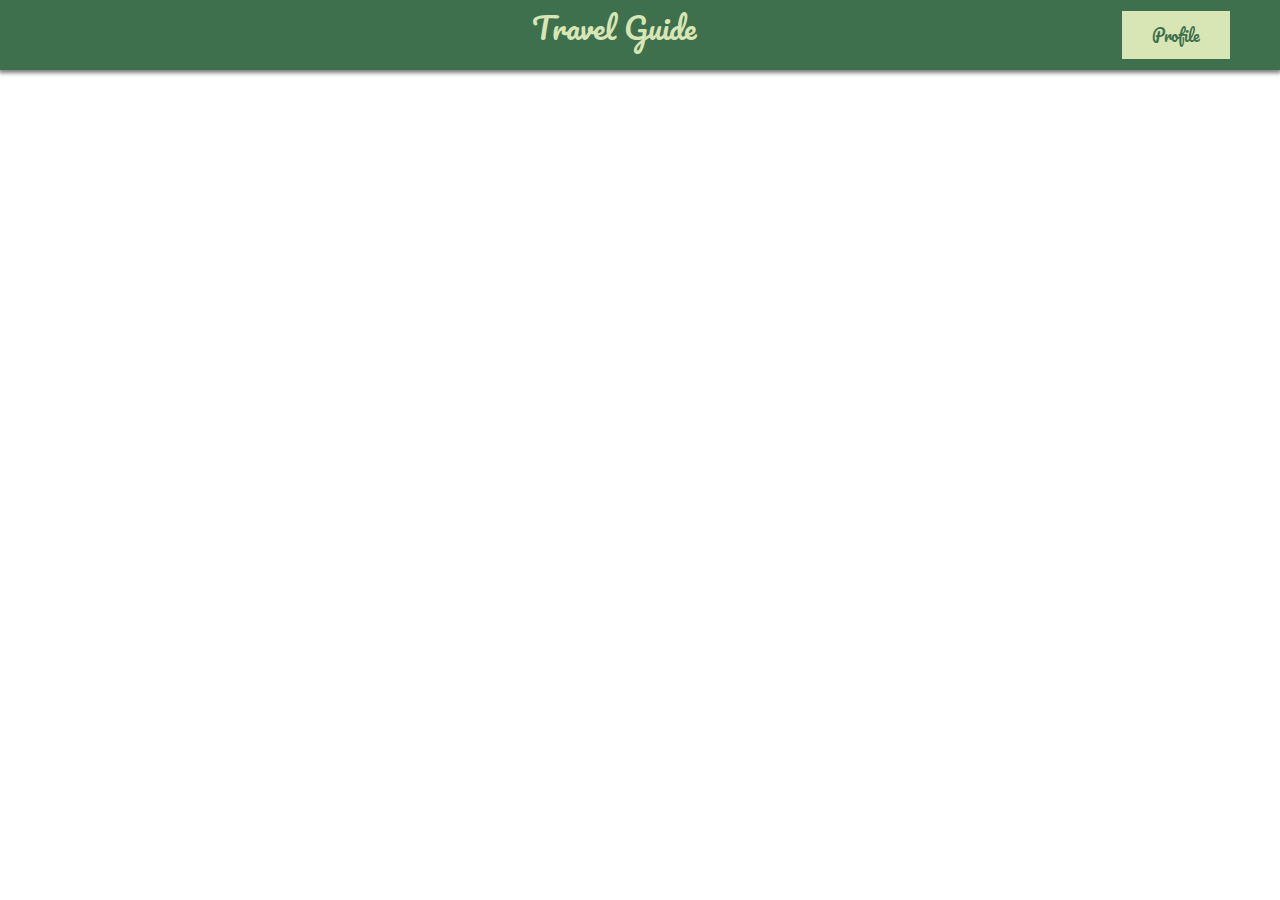
==== Travel-Destination-Guide/index.html @ 41ec533e "Button styled" ====
<!DOCTYPE html>
<html lang="en">
<head>
    <meta charset="UTF-8">
    <meta name="viewport" content="width=device-width, initial-scale=1.0">
    <title>Travel Guide</title>
    <link rel="stylesheet" href="./Styles/index.css" />
    <link rel="stylesheet" href="./Styles/buttons.css" />
    <link rel="preconnect" href="https://fonts.googleapis.com">
    <link rel="preconnect" href="https://fonts.gstatic.com" crossorigin>
    <link href="https://fonts.googleapis.com/css2?family=Pacifico&display=swap" rel="stylesheet">
        
</head>

<body>
    <header class="header">
        <div class="container">
            <p class="title"> Travel Guide </p>
            <button type="button" class="button">Profile</button>
        </div>
    </header>
    
</body>
</html>
---- Travel-Destination-Guide/Styles/index.css ----
/* CSS reset */
*{
    padding: 0px;
    margin: 0px;
    box-sizing: border-box;
}

.header{
    width: 100%;
    height: 70px;
    background-color: #3F704D;
    box-shadow: 0px 2px 4px 1px #7d7d7d;
    display: flex;
    justify-content: end;
    align-items: center;
}

.container{
    width: 60%;
    display: flex;
    justify-content: space-between;
    padding: 20px;
}
.title{
    font-size: 30px;
    font-family: "Pacifico", cursive;
    color: #d8e5b5;
}
---- Travel-Destination-Guide/Styles/buttons.css ----
.button {
    border: none;
    background-color: #d8e5b5;
    color:#3F704D;
    padding: 10px 30px;
    margin: 10px 30px;
    cursor: pointer;
    text-align: center;
    font-size: 16px;
    font-family: "Pacifico", cursive;
  }
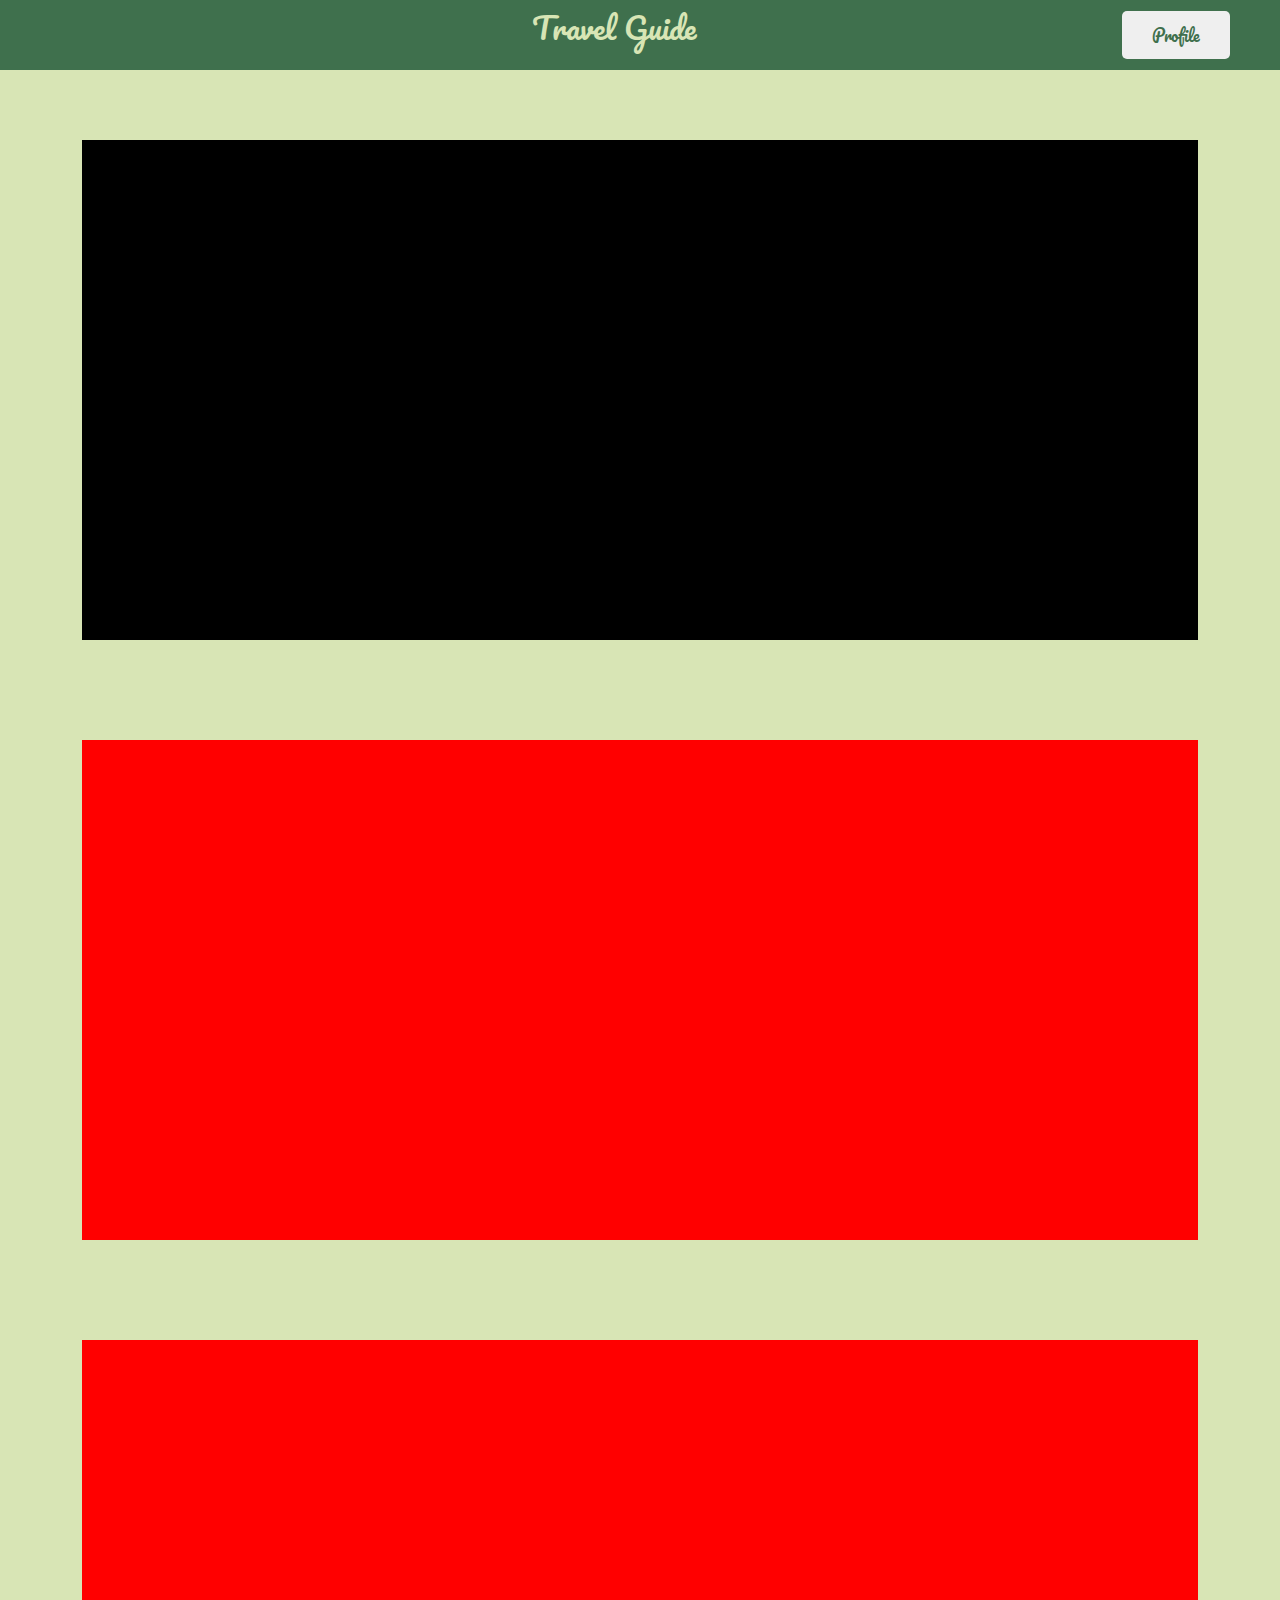
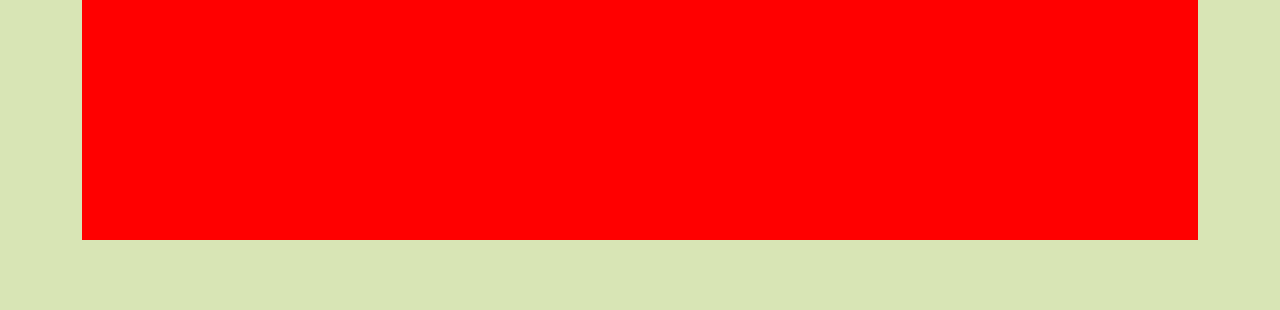
==== commit 9a1c3bc8: "Homepage strctured" ====
--- a/Travel-Destination-Guide/index.html
+++ b/Travel-Destination-Guide/index.html
@@ -16,9 +16,20 @@
     <header class="header">
         <div class="container">
             <p class="title"> Travel Guide </p>
+            <a href="./Pages/profile.html">
             <button type="button" class="button">Profile</button>
+            </a>    
         </div>
     </header>
+
+    <main>
+      <section class="page">
+        <div class="landing-page"></div>
+        
+        <div class="destinations"></div>
+        <div class="destinations"></div>
+      </section>  
+    </main>
     
 </body>
 </html>--- a/Travel-Destination-Guide/Styles/index.css
+++ b/Travel-Destination-Guide/Styles/index.css
@@ -27,5 +27,29 @@
     color: #d8e5b5;
 }
 
+.page{
+    background-color: #d8e5b5;
+    padding: 20px;
+    display: flex;
+    flex-direction: column;
+    align-items: center;
+    justify-content: space-between;
+}
+
+.landing-page{
+    padding: 50px;
+    margin: 50px;
+    background-color: black;
+    height: 500px;
+    width: 90%;
+}
+
+.destinations{
+    padding: 50px;
+    margin: 50px;
+    background-color: red;
+    height: 500px;
+    width: 90%;
+}
 
 
--- a/Travel-Destination-Guide/Styles/buttons.css
+++ b/Travel-Destination-Guide/Styles/buttons.css
@@ -1,6 +1,6 @@
 .button {
     border: none;
-    background-color: #d8e5b5;
+    background-color: ;
     color:#3F704D;
     padding: 10px 30px;
     margin: 10px 30px;
@@ -8,6 +8,10 @@
     text-align: center;
     font-size: 16px;
     font-family: "Pacifico", cursive;
+    border-radius: 5px;
   }
 
-  +.button:hover{
+  background-color: #3F704D;
+  color:#d8e5b5;
+}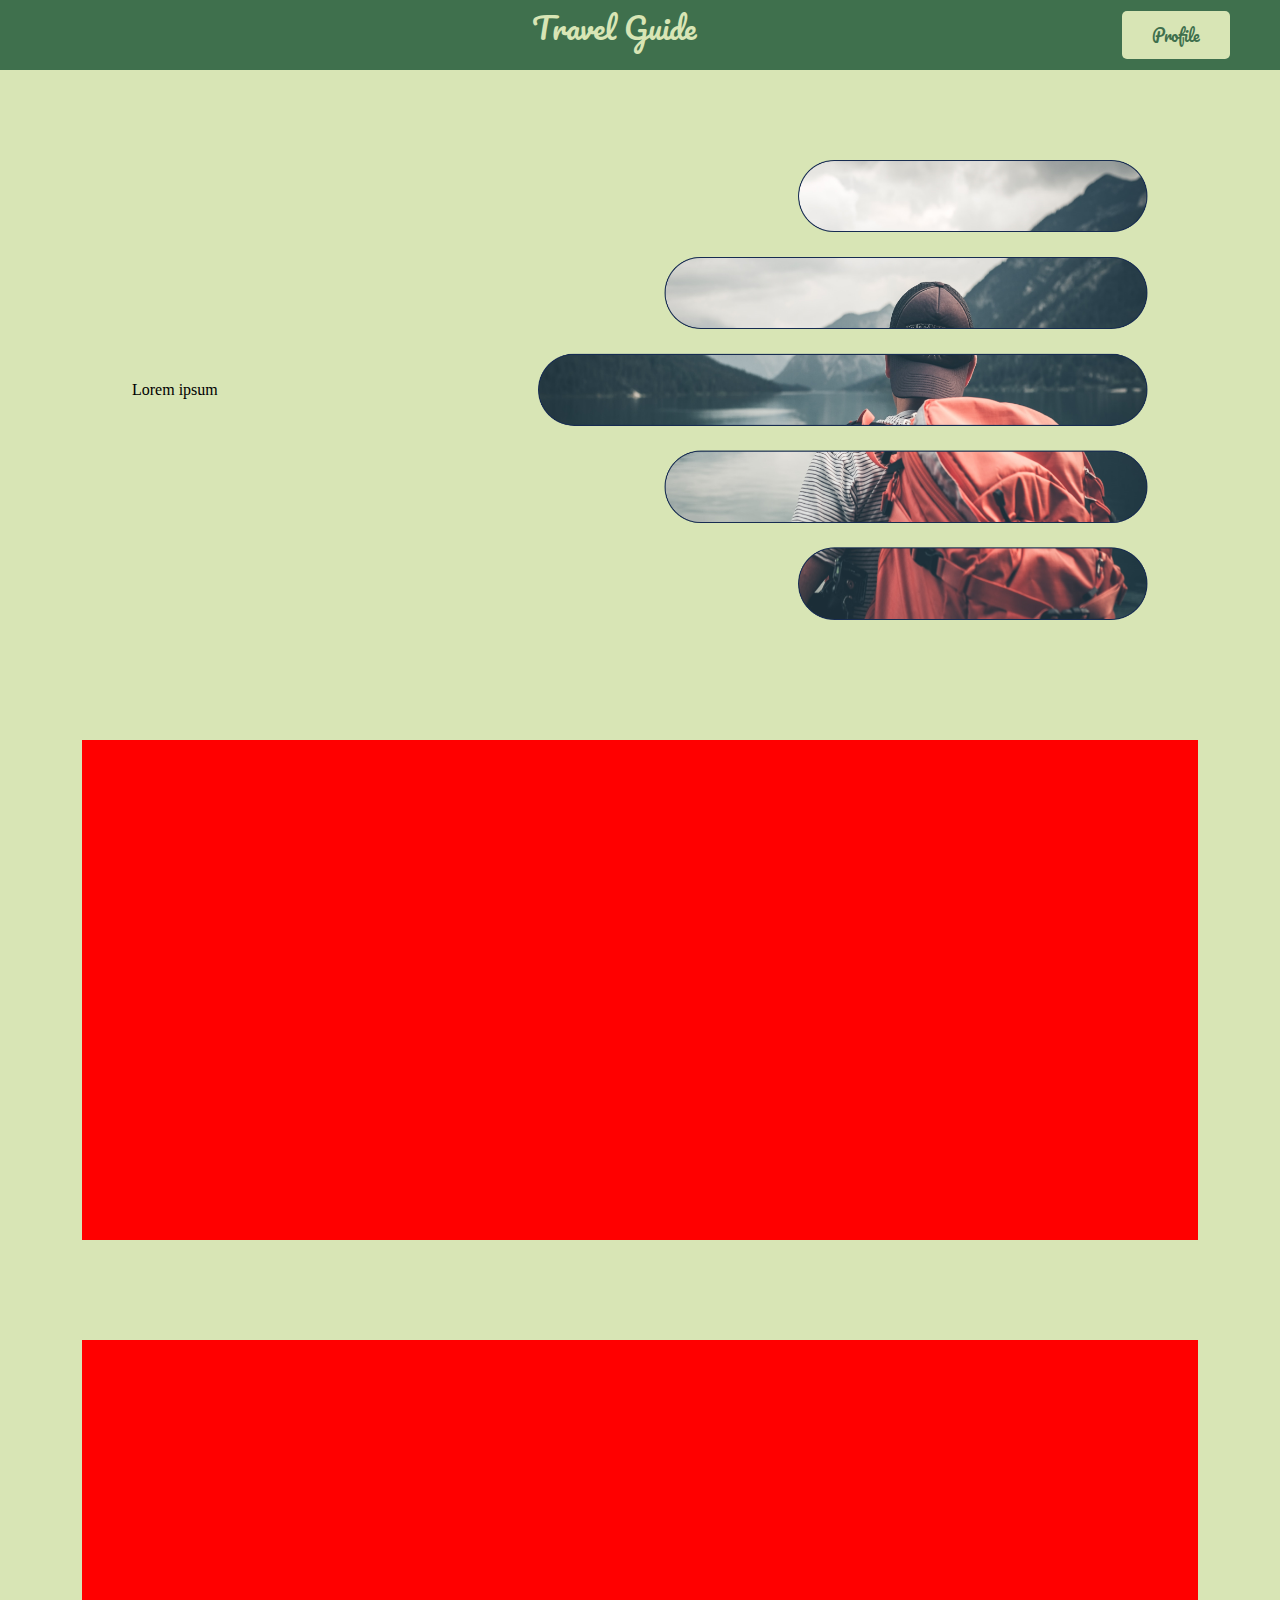
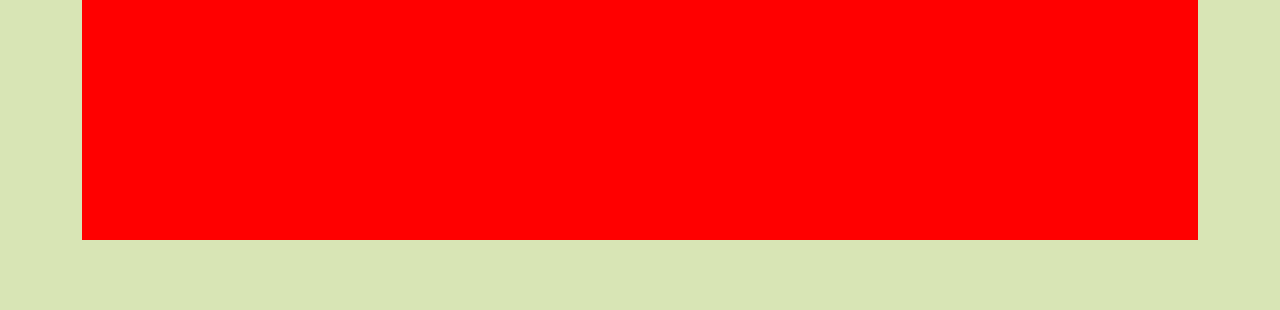
==== commit 940590d1: "hero image added" ====
--- a/Travel-Destination-Guide/index.html
+++ b/Travel-Destination-Guide/index.html
@@ -6,6 +6,7 @@
     <title>Travel Guide</title>
     <link rel="stylesheet" href="./Styles/index.css" />
     <link rel="stylesheet" href="./Styles/buttons.css" />
+    <link rel="stylesheet" href="./Styles/images.css" />
     <link rel="preconnect" href="https://fonts.googleapis.com">
     <link rel="preconnect" href="https://fonts.gstatic.com" crossorigin>
     <link href="https://fonts.googleapis.com/css2?family=Pacifico&display=swap" rel="stylesheet">
@@ -24,8 +25,10 @@
 
     <main>
       <section class="page">
-        <div class="landing-page"></div>
-        
+        <div class="landing-page">
+            <p> Lorem ipsum</p>
+            <img class="hero-image" src="./Elements/Picture1.png" />
+        </div>
         <div class="destinations"></div>
         <div class="destinations"></div>
       </section>  
--- a/Travel-Destination-Guide/Styles/index.css
+++ b/Travel-Destination-Guide/Styles/index.css
@@ -39,9 +39,16 @@
 .landing-page{
     padding: 50px;
     margin: 50px;
-    background-color: black;
     height: 500px;
     width: 90%;
+    display: flex;
+    flex-direction: row;
+    align-items: center;
+    justify-content: space-between;
+}
+
+.hero-image{
+    width: 60%;
 }
 
 .destinations{
@@ -53,3 +60,8 @@
 }
 
 
+.test{
+    height: 50px;
+    width: 50px;
+    color: aqua;
+}--- a/Travel-Destination-Guide/Styles/buttons.css
+++ b/Travel-Destination-Guide/Styles/buttons.css
@@ -1,6 +1,6 @@
 .button {
     border: none;
-    background-color: ;
+    background-color: #d8e5b5;
     color:#3F704D;
     padding: 10px 30px;
     margin: 10px 30px;
--- a/Travel-Destination-Guide/Styles/images.css
+++ b/Travel-Destination-Guide/Styles/images.css
@@ -0,0 +1,3 @@
+.hero-image{
+    width: 60%;
+}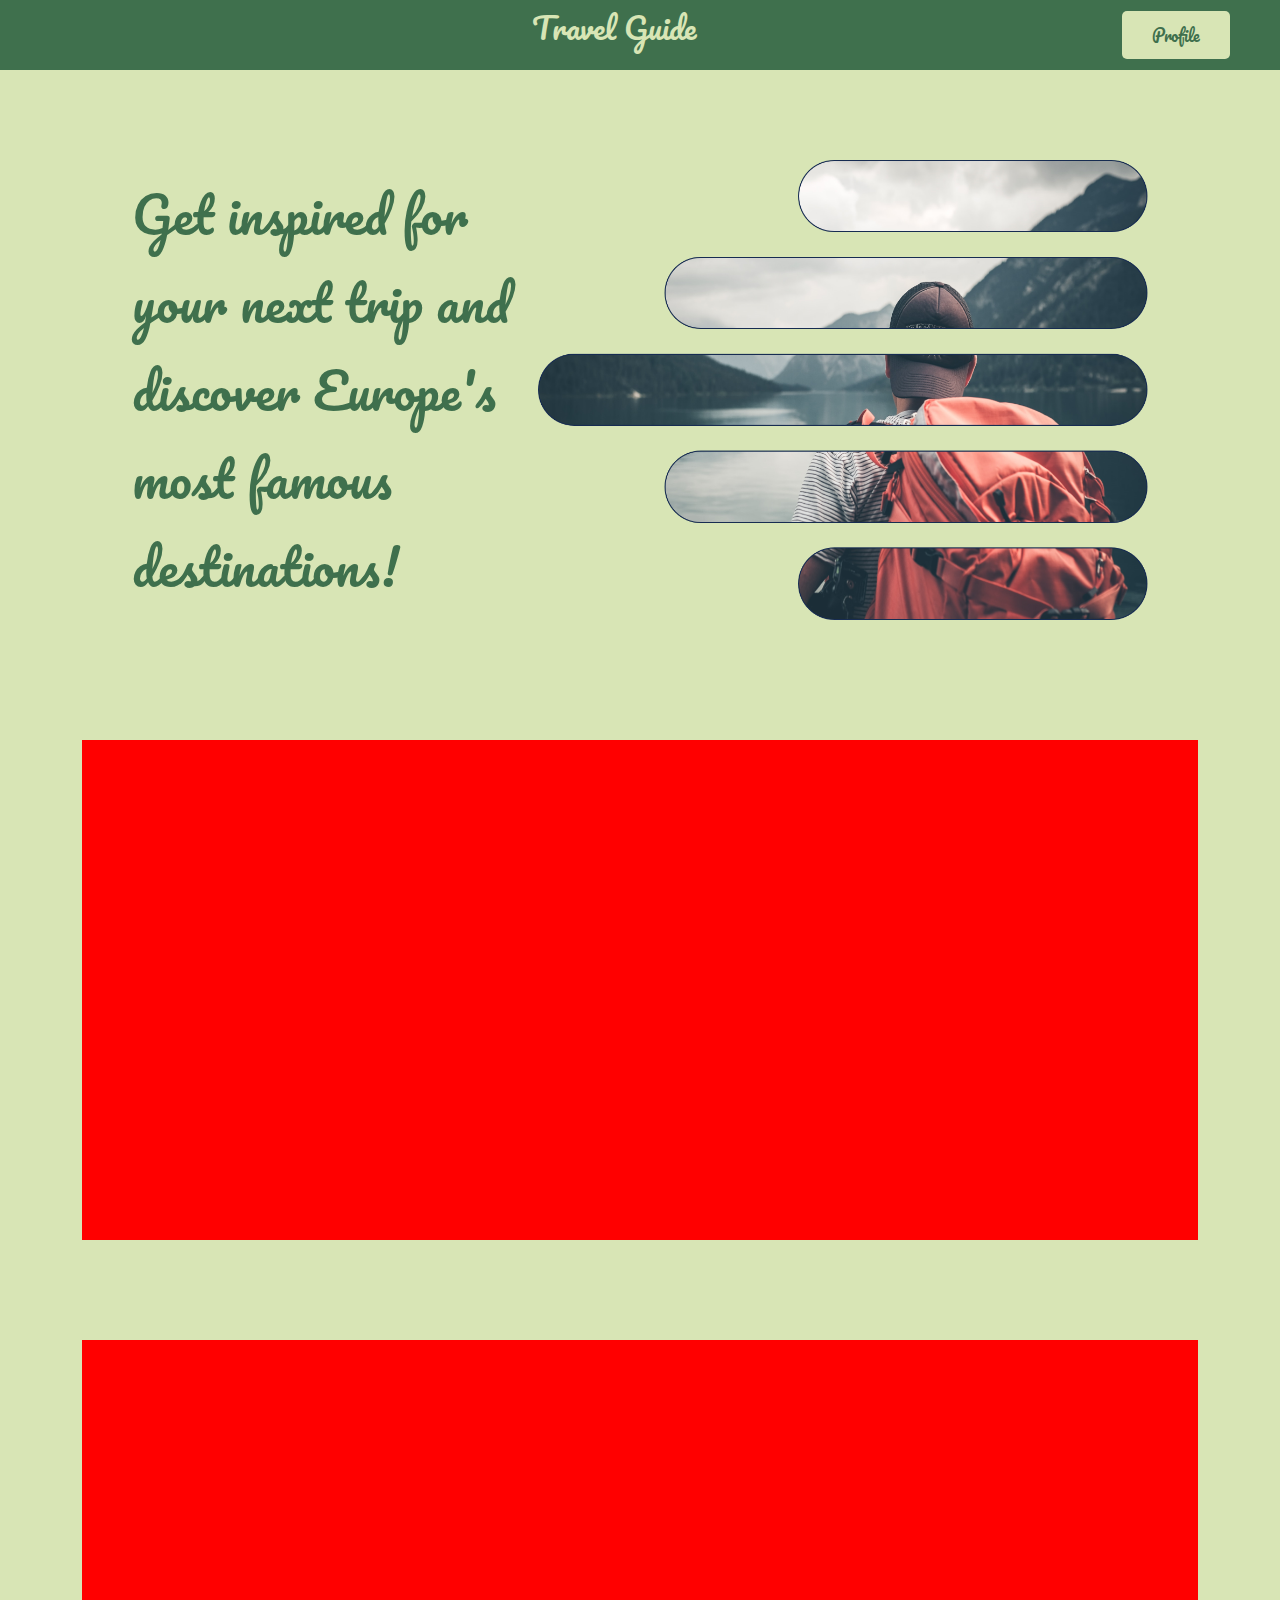
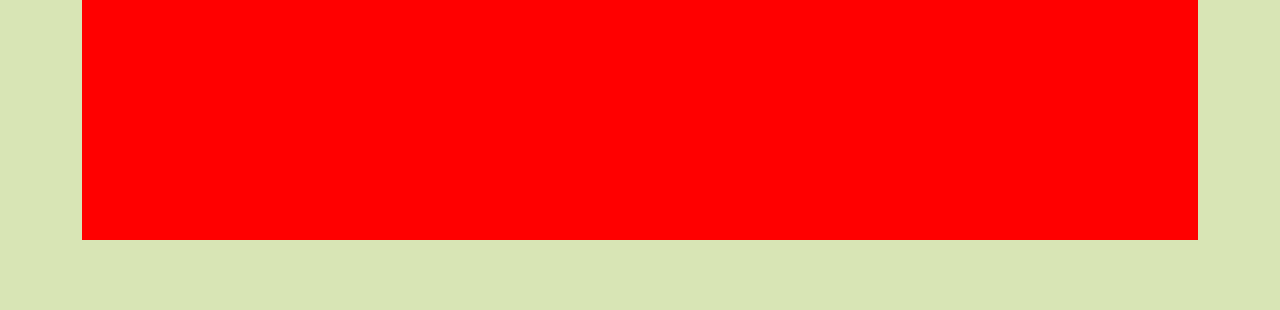
==== commit 3a8d69ab: "hero finalized" ====
--- a/Travel-Destination-Guide/index.html
+++ b/Travel-Destination-Guide/index.html
@@ -26,7 +26,7 @@
     <main>
       <section class="page">
         <div class="landing-page">
-            <p> Lorem ipsum</p>
+            <p> Get inspired for your next trip and discover Europe's most famous destinations!</p>
             <img class="hero-image" src="./Elements/Picture1.png" />
         </div>
         <div class="destinations"></div>
--- a/Travel-Destination-Guide/Styles/index.css
+++ b/Travel-Destination-Guide/Styles/index.css
@@ -47,8 +47,10 @@
     justify-content: space-between;
 }
 
-.hero-image{
-    width: 60%;
+.landing-page p{
+    font-size: 50px;
+    font-family: "Pacifico", cursive;
+    color: #3F704D;
 }
 
 .destinations{
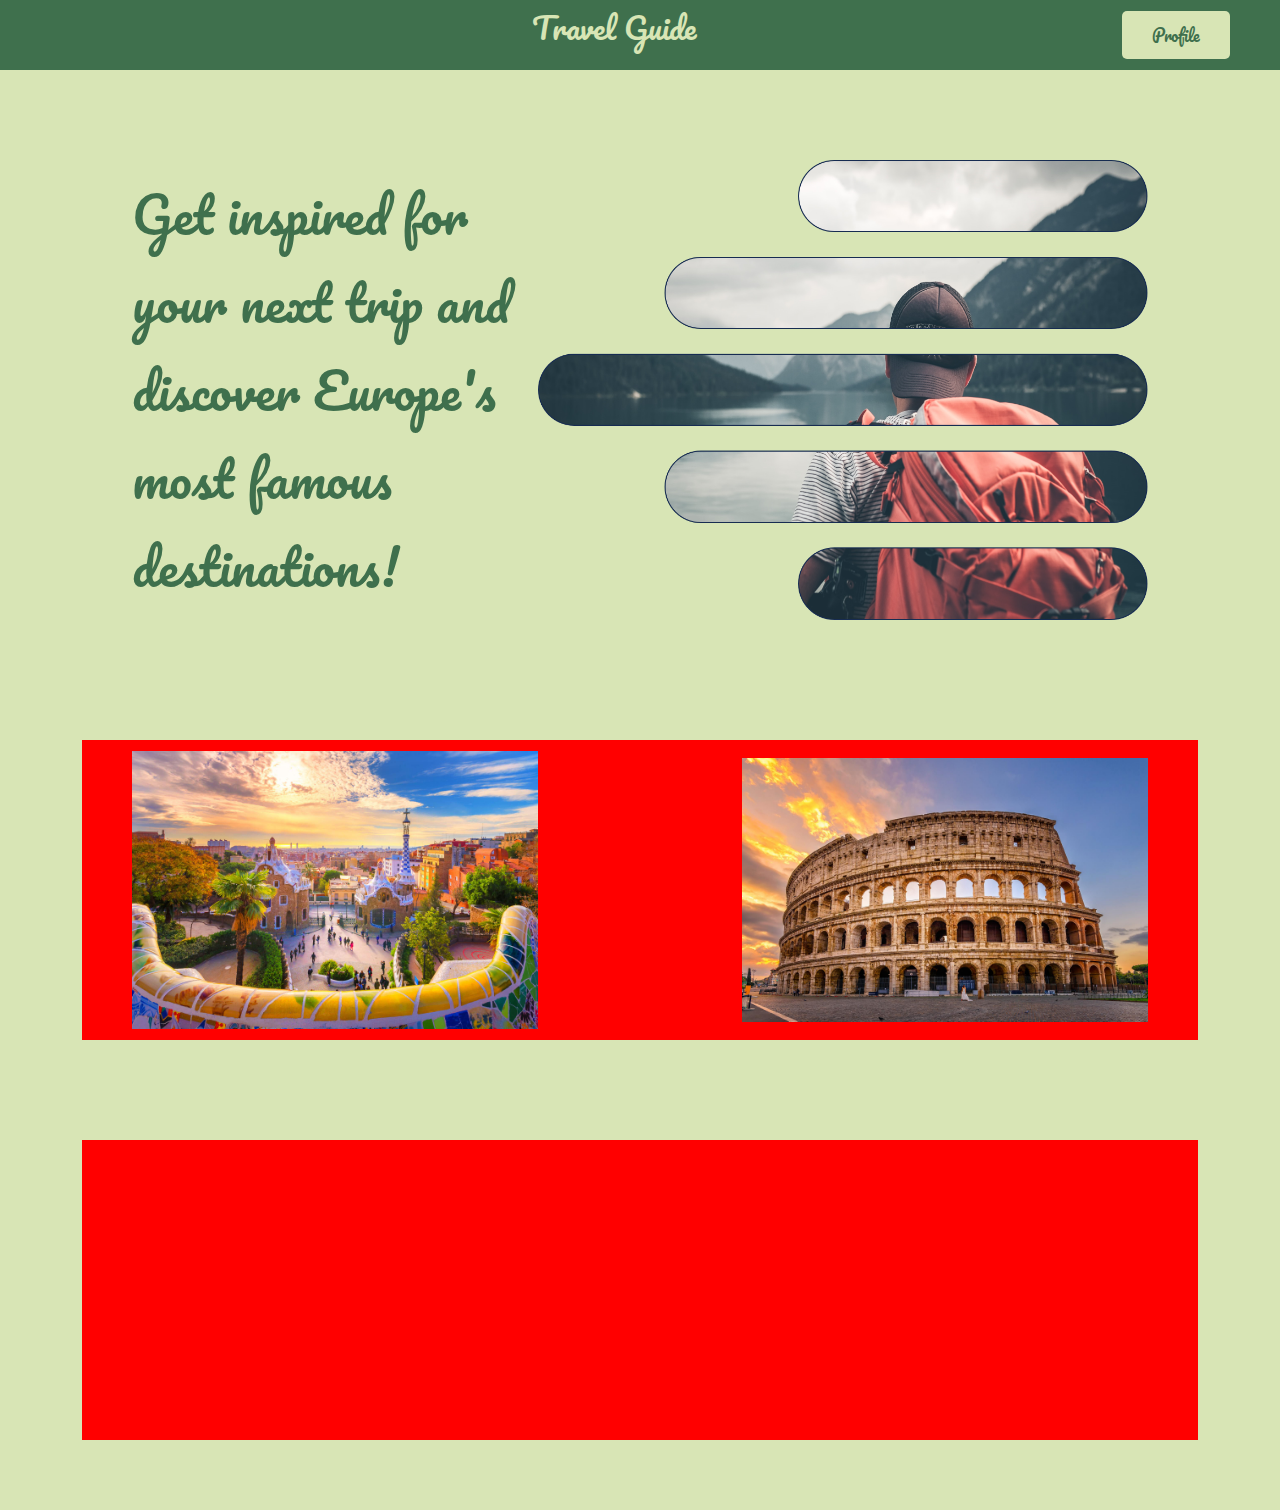
==== commit 87c6e3c2: "first destinations added" ====
--- a/Travel-Destination-Guide/index.html
+++ b/Travel-Destination-Guide/index.html
@@ -29,7 +29,10 @@
             <p> Get inspired for your next trip and discover Europe's most famous destinations!</p>
             <img class="hero-image" src="./Elements/Picture1.png" />
         </div>
-        <div class="destinations"></div>
+        <div class="destinations">
+            <img class="destination-image" src="./Elements/Barcelona.jpg" />
+            <img class="destination-image" src="./Elements/Rome.jpg" />
+        </div>
         <div class="destinations"></div>
       </section>  
     </main>
--- a/Travel-Destination-Guide/Styles/index.css
+++ b/Travel-Destination-Guide/Styles/index.css
@@ -56,9 +56,13 @@
 .destinations{
     padding: 50px;
     margin: 50px;
+    height: 300px;
     background-color: red;
-    height: 500px;
     width: 90%;
+    display: flex;
+    flex-direction: row;
+    align-items: center;
+    justify-content: space-between;
 }
 
 
--- a/Travel-Destination-Guide/Styles/images.css
+++ b/Travel-Destination-Guide/Styles/images.css
@@ -1,3 +1,8 @@
 .hero-image{
     width: 60%;
+}
+
+.destination-image{
+    width: 40%;
+    max-height: 300px;
 }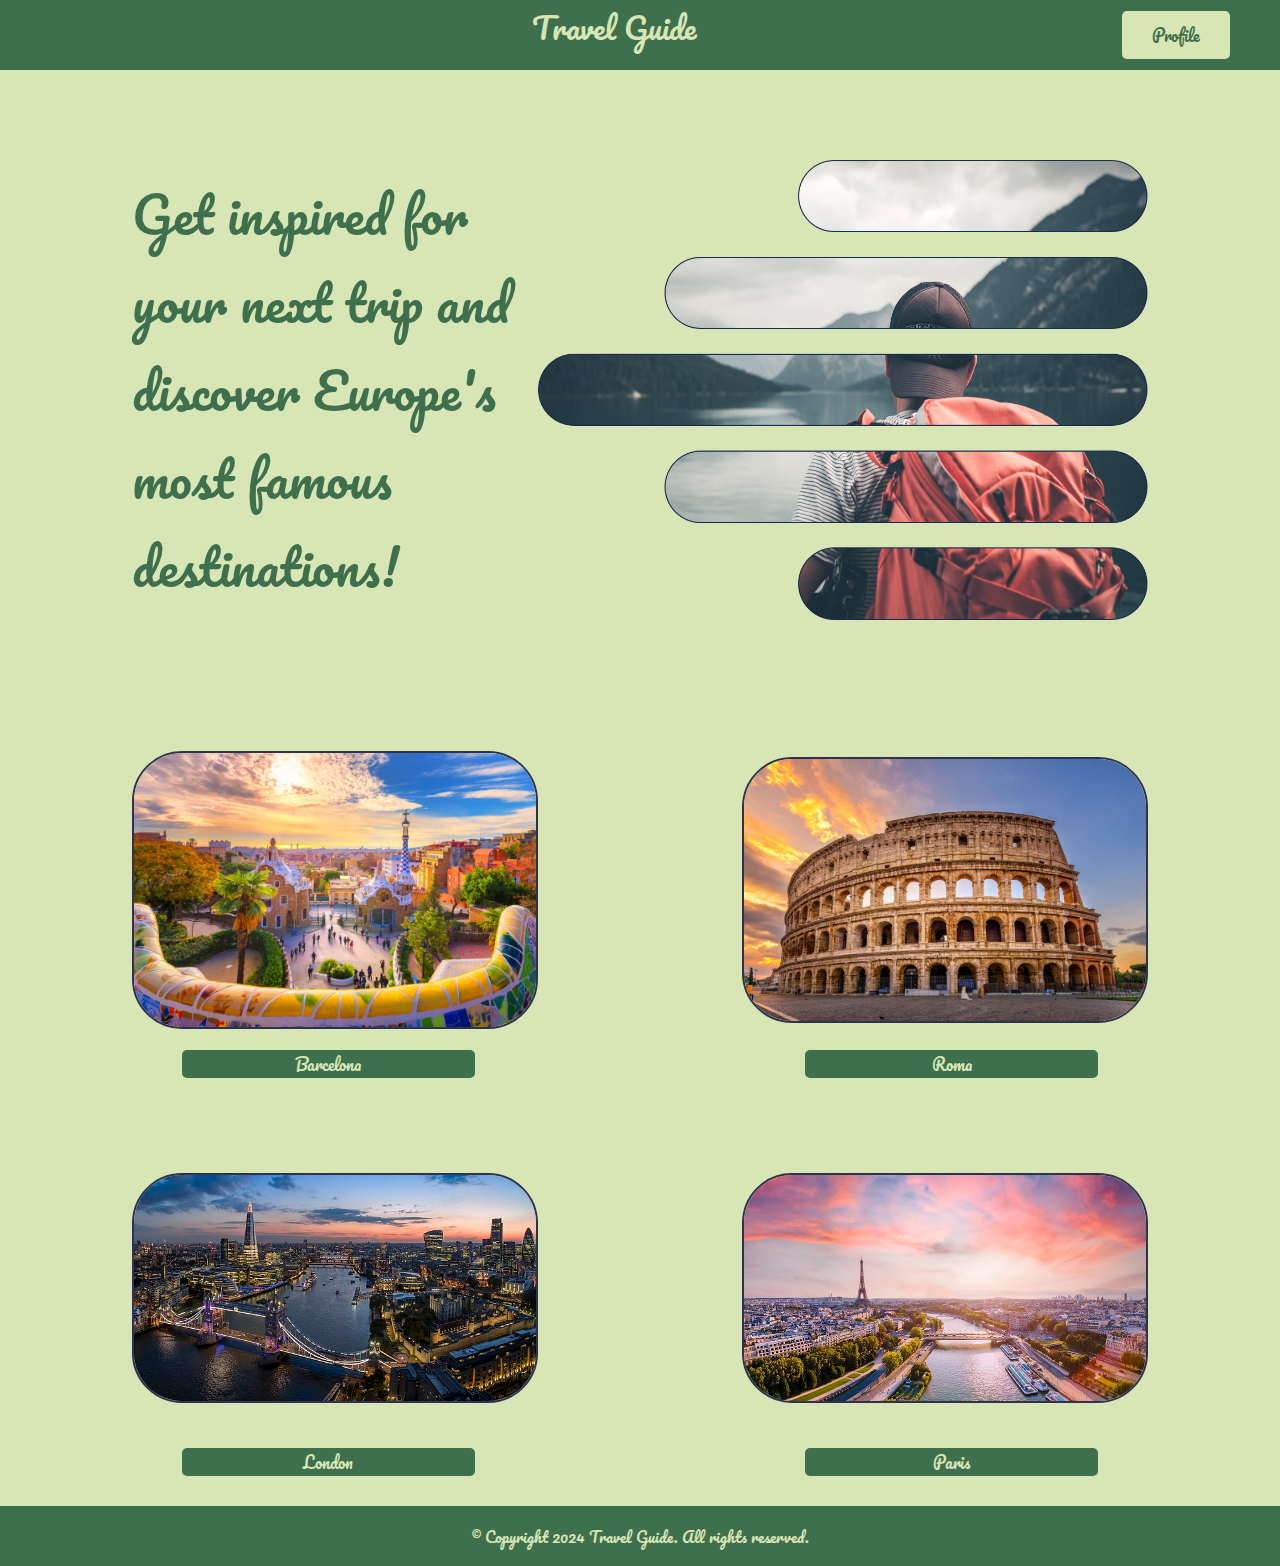
==== commit 2a8ff2f3: "Footer added" ====
--- a/Travel-Destination-Guide/index.html
+++ b/Travel-Destination-Guide/index.html
@@ -29,13 +29,31 @@
             <p> Get inspired for your next trip and discover Europe's most famous destinations!</p>
             <img class="hero-image" src="./Elements/Picture1.png" />
         </div>
+
         <div class="destinations">
             <img class="destination-image" src="./Elements/Barcelona.jpg" />
             <img class="destination-image" src="./Elements/Rome.jpg" />
         </div>
-        <div class="destinations"></div>
+
+        <div class="cities">
+            <button type="button" class="destination-button">Barcelona</button>
+            <button type="button" class="destination-button">Roma</button>
+        </div>
+
+        <div class="destinations">
+            <img class="destination-image" src="./Elements/London.jpeg" />
+            <img class="destination-image" src="./Elements/Paris.jpg" />
+        </div>
+        <div class="cities">
+            <button type="button" class="destination-button">London</button>
+            <button type="button" class="destination-button">Paris</button>
+        </div>
+
       </section>  
     </main>
-    
+    <footer class="footer">
+            <p> © Copyright 2024 Travel Guide. All rights reserved.</p> 
+        </div>
+    </footer>
 </body>
 </html>--- a/Travel-Destination-Guide/Styles/index.css
+++ b/Travel-Destination-Guide/Styles/index.css
@@ -55,9 +55,8 @@
 
 .destinations{
     padding: 50px;
-    margin: 50px;
+    margin: 50px 50px 0px 50px;
     height: 300px;
-    background-color: red;
     width: 90%;
     display: flex;
     flex-direction: row;
@@ -65,9 +64,27 @@
     justify-content: space-between;
 }
 
+.cities{
+    width: 90%;
+    display: flex;
+    flex-direction: row;
+    align-items: center;
+    justify-content: space-between;
+    padding: 0px 70px 0px 70px;
+}
 
-.test{
-    height: 50px;
-    width: 50px;
-    color: aqua;
+.footer{
+    width: 100%;
+    height: 40px;
+    background-color: #3F704D;
+    display: flex;
+    justify-content: center;
+    align-items: center;
+    padding: 30px ;
+}
+
+.footer p{
+    font-size: 15px;
+    font-family: "Pacifico", cursive;
+    color: #d8e5b5;
 }--- a/Travel-Destination-Guide/Styles/buttons.css
+++ b/Travel-Destination-Guide/Styles/buttons.css
@@ -14,4 +14,22 @@
 .button:hover{
   background-color: #3F704D;
   color:#d8e5b5;
+}
+
+.destination-button{
+  border: none;
+  color: #d8e5b5;
+  background-color:#3F704D;
+  width: 30%;
+  margin: 10px 30px;
+  cursor: pointer;
+  text-align: center;
+  font-size: 16px;
+  font-family: "Pacifico", cursive;
+  border-radius: 5px;
+}
+
+.destination-button:hover{
+  color: #3F704D;
+  background-color:#d8e5b5;
 }--- a/Travel-Destination-Guide/Styles/images.css
+++ b/Travel-Destination-Guide/Styles/images.css
@@ -5,4 +5,6 @@
 .destination-image{
     width: 40%;
     max-height: 300px;
+    border-radius: 50px;
+    border: 2px solid #2d324e;
 }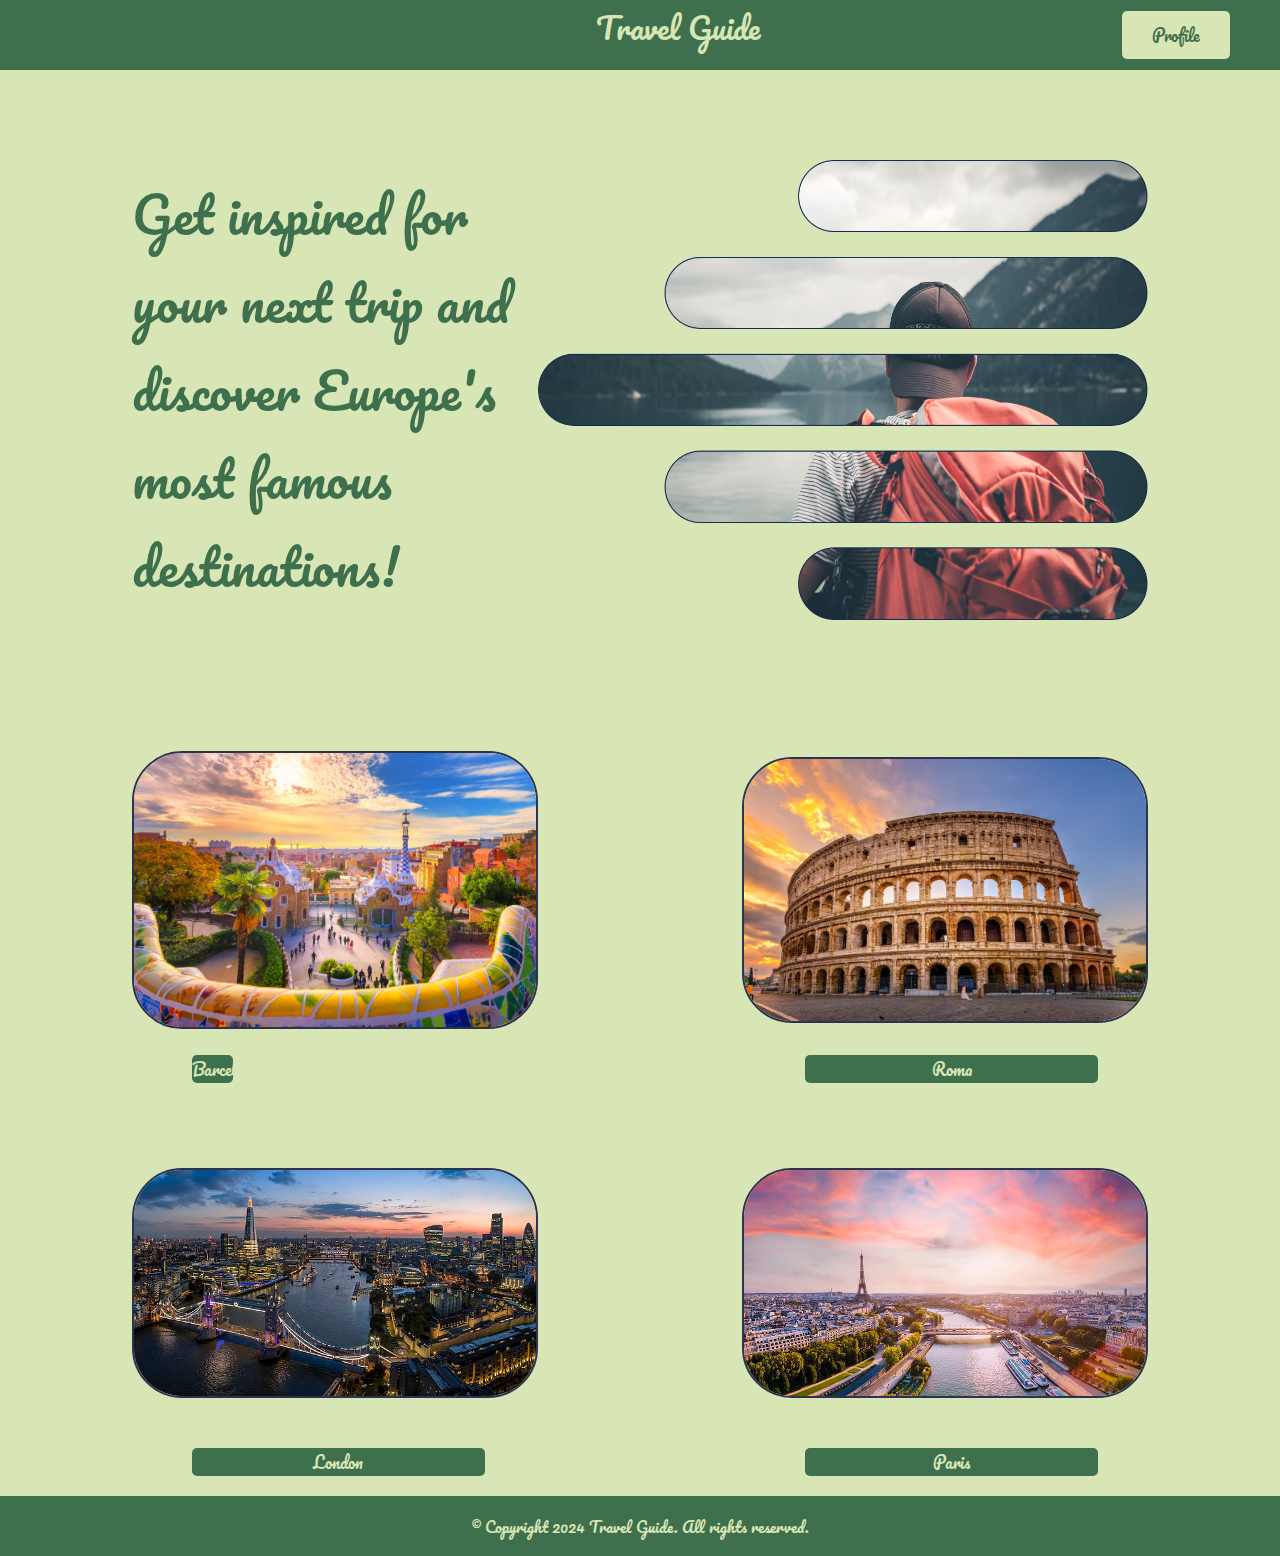
==== commit 8d6bff51: "profile initialized" ====
--- a/Travel-Destination-Guide/index.html
+++ b/Travel-Destination-Guide/index.html
@@ -36,7 +36,11 @@
         </div>
 
         <div class="cities">
-            <button type="button" class="destination-button">Barcelona</button>
+        <!-- When adding the anchor, the button styling is getting damaged, so I only added to one city after not being able to fix it-->
+            
+            <a href="./Pages/destination.html">
+                <button type="button" class="destination-button" >Barcelona</button>
+            </a>
             <button type="button" class="destination-button">Roma</button>
         </div>
 
--- a/Travel-Destination-Guide/Styles/index.css
+++ b/Travel-Destination-Guide/Styles/index.css
@@ -16,7 +16,7 @@
 }
 
 .container{
-    width: 60%;
+    width: 55%;
     display: flex;
     justify-content: space-between;
     padding: 20px;
@@ -55,7 +55,7 @@
 
 .destinations{
     padding: 50px;
-    margin: 50px 50px 0px 50px;
+    margin: 50px 50px 5px 50px;
     height: 300px;
     width: 90%;
     display: flex;
@@ -87,4 +87,5 @@
     font-size: 15px;
     font-family: "Pacifico", cursive;
     color: #d8e5b5;
-}+}
+
--- a/Travel-Destination-Guide/Styles/buttons.css
+++ b/Travel-Destination-Guide/Styles/buttons.css
@@ -21,7 +21,7 @@
   color: #d8e5b5;
   background-color:#3F704D;
   width: 30%;
-  margin: 10px 30px;
+  margin: 10px 30px 0px 40px;
   cursor: pointer;
   text-align: center;
   font-size: 16px;
@@ -32,4 +32,5 @@
 .destination-button:hover{
   color: #3F704D;
   background-color:#d8e5b5;
-}+}
+
--- a/Travel-Destination-Guide/Styles/images.css
+++ b/Travel-Destination-Guide/Styles/images.css
@@ -7,4 +7,10 @@
     max-height: 300px;
     border-radius: 50px;
     border: 2px solid #2d324e;
+}
+
+.main-image{
+    max-height: 400px;
+    border-radius: 30px;
+    border: 2px solid #2d324e;
 }